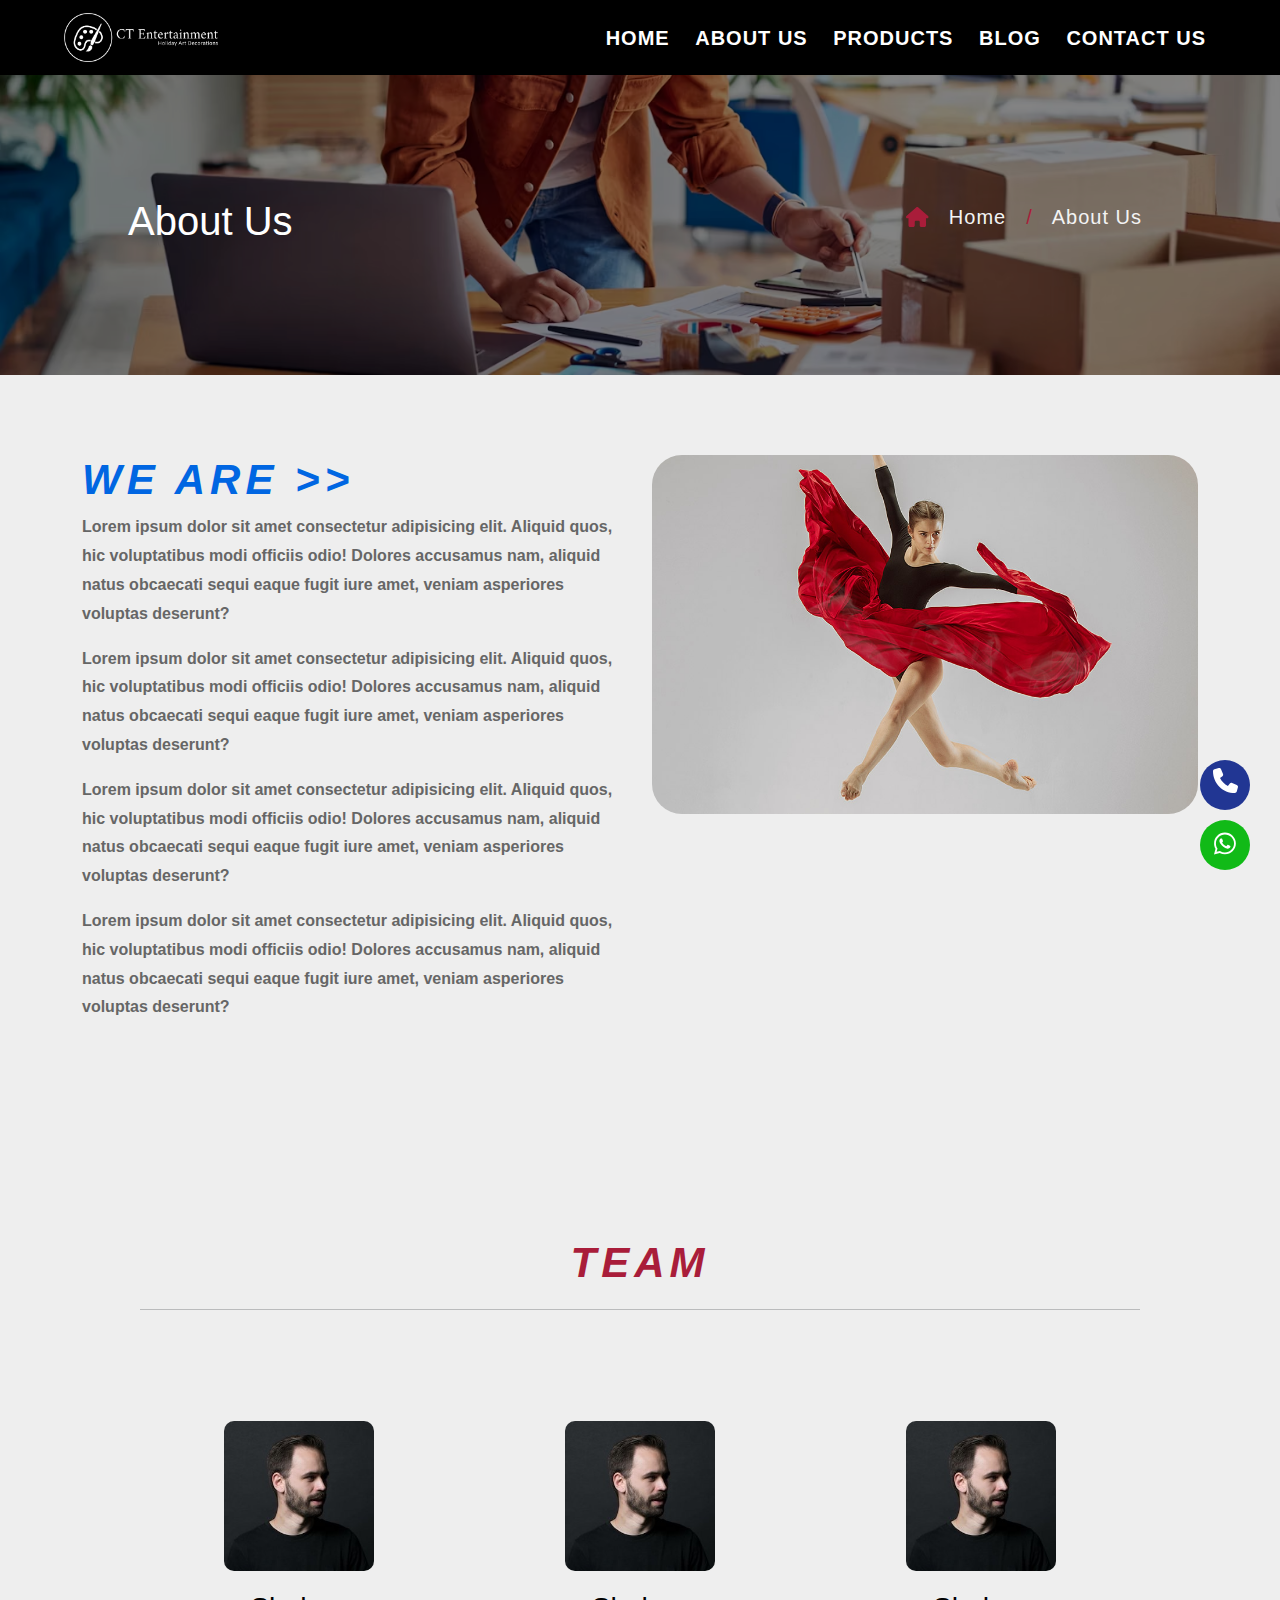
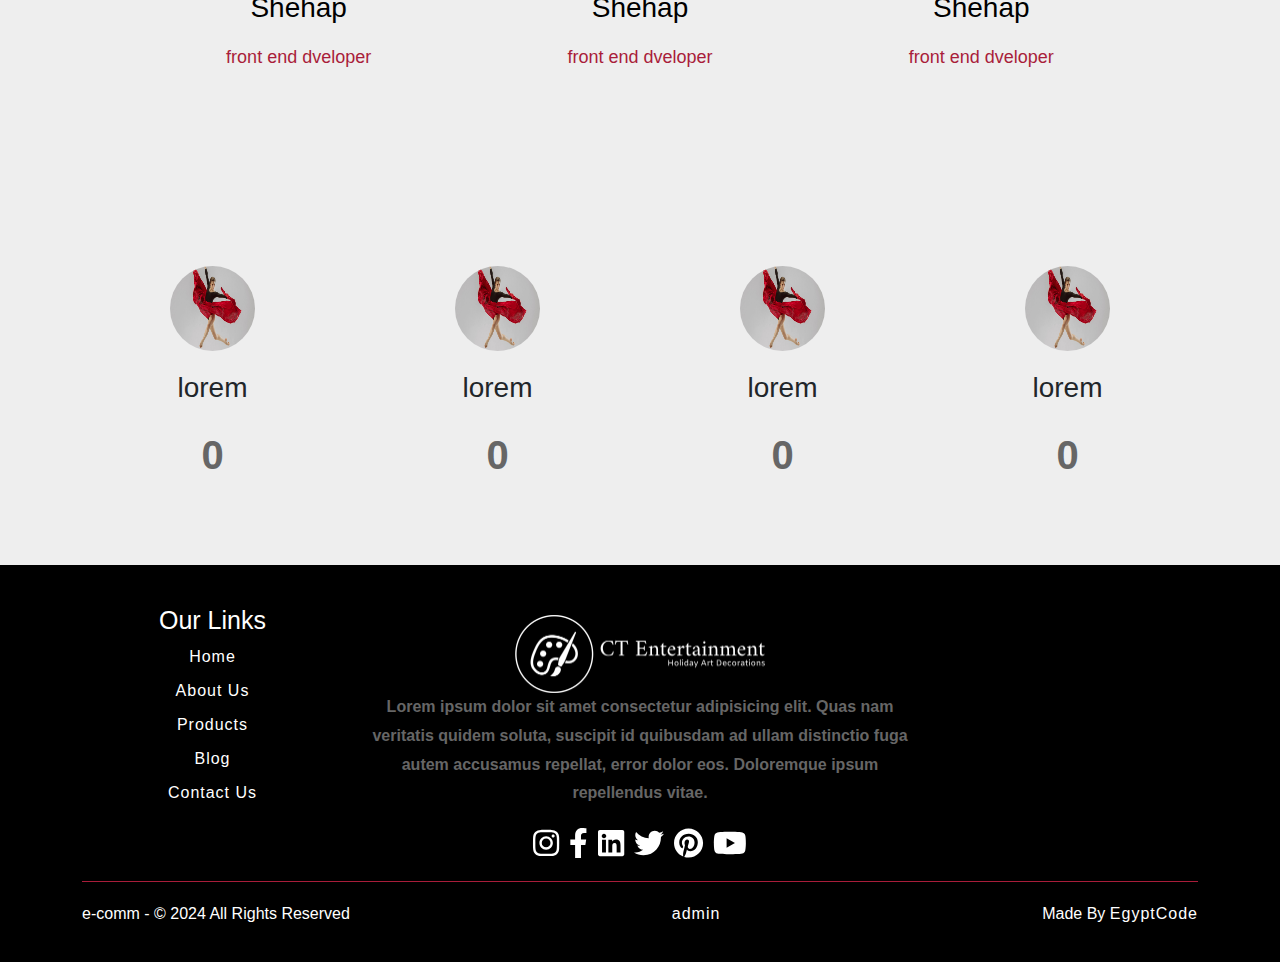
==== about_us.html @ 9259fcb8 "Add files via upload" ====
<!DOCTYPE html>
<html lang="ar" >
<head>
    <meta charset="UTF-8">
    <meta name="viewport" content="width=device-width, initial-scale=1.0">
    <title>About Us</title>
    <link rel="icon" href="./img/fox-group-favicon-white.png">
    <link rel="stylesheet" href="./css/main.css">
</head>
<body>
<!-- navbar -->
<div class="navbar">
    <input type="checkbox" id="nav-check">
    <div class="nav-header">
        <div class="nav-logo">
            <a class="nav_trans_logo" href="./index.html"><img src="./img/logo.png" alt=""></a>
        </div>
    </div>
    <div class="nav-btn">
        <label for="nav-check">
            <span class="span_1"></span>
            <span class="span_2"></span>
            <span class="span_3"></span>
        </label>
    </div>

    <div class="nav-links">
        <a href="./index.html">Home</a>
        <a href="./about_us.html">About Us</a>
        <a href="./products.html">Products</a>
        <a href="./blog.html">Blog</a>
        <a href="./contact_us.html">Contact Us</a>

    </div>
</div>


<!-- Section 1 -->
<section class="intro_sections">
    <h1> About Us </h1>
    <ul>
        <li><i class="fa-solid fa-house"></i></li>
        <li> <a href="./index.html">Home</a> </li>
        <li>/</li>
        <li> <a href="./Gallery.html">About Us</a> </li>
    </ul>
</section>

<!-- About Us -->
 
<section class="S1_about"> 
<div class="container">



<div class="row">

<div class="col-lg-6 box">
    <h3> We are >> </h3>
<p>
    Lorem ipsum dolor sit amet consectetur adipisicing elit. Aliquid quos, hic voluptatibus modi officiis odio! Dolores accusamus nam, aliquid natus obcaecati sequi eaque fugit iure amet, veniam asperiores voluptas deserunt?
</p>

<p>
    Lorem ipsum dolor sit amet consectetur adipisicing elit. Aliquid quos, hic voluptatibus modi officiis odio! Dolores accusamus nam, aliquid natus obcaecati sequi eaque fugit iure amet, veniam asperiores voluptas deserunt?
</p>

<p>
    Lorem ipsum dolor sit amet consectetur adipisicing elit. Aliquid quos, hic voluptatibus modi officiis odio! Dolores accusamus nam, aliquid natus obcaecati sequi eaque fugit iure amet, veniam asperiores voluptas deserunt?
</p>

<p>
    Lorem ipsum dolor sit amet consectetur adipisicing elit. Aliquid quos, hic voluptatibus modi officiis odio! Dolores accusamus nam, aliquid natus obcaecati sequi eaque fugit iure amet, veniam asperiores voluptas deserunt?
</p>


</div>


<div class="col-lg-6 box">
    <img src="./img/bgleft.jpg" alt="">
</div>




</div>
</div>
</section>


<!-- team -->
<section class="team">
<div class="container">
    <div class="intro">
        <h3>Team</h3>
        <p></p>
        <hr>
    </div>
<div class="row">

    <div class="col-lg-4 box">
        <img src="./img/user.jpeg" alt="">
        <h3> Shehap </h3>
        <span> front end dveloper </span>
    </div>

    <div class="col-lg-4 box">
        <img src="./img/user.jpeg" alt="">
        <h3> Shehap </h3>
        <span> front end dveloper </span>
    </div>

    <div class="col-lg-4 box">
        <img src="./img/user.jpeg" alt="">
        <h3> Shehap </h3>
        <span> front end dveloper </span>
    </div>    

</div>    
</div>    
</section>





<!-- counter -->
<section class="S4_home">
    <div class="container">
            <div id="counter">
                <div class="row">
            
    <div class="col-lg-3 box wow bounceInDown">
        <img src="./img/bgleft.jpg" alt="">
        <h3> lorem  </h3>
        <div class="counter-value" data-count="20">0</div>
    
    </div>
    
    <div class="col-lg-3 box wow bounceInUp">
        <img src="./img/bgleft.jpg" alt="">
        <h3>lorem</h3>
        <div class="counter-value" data-count="35">0</div>
    
    </div>
    
    <div class="col-lg-3 box wow bounceInDown">
        <img src="./img/bgleft.jpg" alt="">
        <h3>lorem</h3>
        <div class="counter-value" data-count="3200">0</div>
    
    </div>
    
    <div class="col-lg-3 box wow bounceInUp">
        <img src="./img/bgleft.jpg" alt="">
        <h3> lorem
                </h3>
        <div class="counter-value" data-count="100">0</div>
    
    </div>
            
            
                </div>
            </div>
    
    </div>
    </section>
    
    
<!-- footer -->
<footer class="footer">
    <div class="container">

<div class="top_foot">
    <div class="row">






<div class="col-lg-3">
    <ul class="links">
        <h3>Our Links</h3>
        <li class="wow bounceInUp"> <a href="./index.html">Home</a> </li>
        <li class="wow bounceInDown"> <a href="./about_us.html">About Us</a> </li>
        <li class="wow bounceInUp"> <a href="./our_services.html">Products</a> </li>
        <li class="wow bounceInUp"> <a href="./blog.html">Blog</a> </li>
        <li class="wow bounceInDown"> <a href="./contact_us.html">Contact Us</a> </li>
    </ul>
</div>

<div class="col-lg-6">
    <img src="./img/logo.png" alt="">
    <p class="wow slideInRight">
        Lorem ipsum dolor sit amet consectetur adipisicing elit. Quas nam veritatis quidem soluta, suscipit id quibusdam
        ad ullam distinctio fuga autem accusamus repellat, error dolor eos. Doloremque ipsum repellendus vitae.
    </p>
    <ul class="sochial">
        <li class="wow bounceInDown"> <a href="./index.html"><i class="fa-brands fa-instagram"></i></a> </li>
        <li class="wow bounceInUp"> <a href="./index.html"><i class="fa-brands fa-facebook-f"></i></a> </li>
        <li class="wow bounceInDown"> <a href="./index.html"><i class="fa-brands fa-linkedin"></i></a> </li>
        <li class="wow bounceInUp"> <a href="./index.html"><i class="fa-brands fa-twitter"></i></a> </li>
        <li class="wow bounceInDown"> <a href="./index.html"><i class="fa-brands fa-pinterest"></i></a> </li>
        <li class="wow bounceInUp"> <a href="./index.html"><i class="fa-brands fa-youtube"></i></a> </li>

    </ul>
</div>



            </div>
        </div>


        <div class="last_foot">
            <ul >
                <li> e-comm - © 2024 All Rights Reserved</li>
                <li>  <a href=".#"> admin </a> </li>
                <li> Made By <a href="./index.html">EgyptCode</a> </li>
            </ul>
        </div>

    </div>
</footer>



<!-- scroll up -->
<span class="scroll_up"><i class="fa-solid fa-arrow-up"></i></span>
<div class="WahtsApp phone">



    <h3><a href="tel:01002704948"><i class="fa-solid fa-phone"></i></a></ا>

</div>

<div class="WahtsApp ">
    <a href="
     https://api.whatsapp.com/send?phone=+201111446189&text=%D9%85%D9%85%D9%83%D9%86_%D8%A7%D8%B3%D8%AA%D9%81%D8%B3%D8%A7%D8%B1               
"><i class="fa-brands fa-whatsapp"></i></a>
</div>



<script src="js/jquery-3.5.1.min.js"></script>
<script src="./js/owl.carousel.min.js"></script>
<script src="./js/all.min.js"></script>
<script src="./js/bootstrap.bundle.min.js"></script>
<script src="./js/main.js"></script>
</body>
</html>
---- css/main.css ----
@import url(./bootstrap.min.css);
@import url(./bootstrap.min.css.map);
@import url(./all.min.css);
@import url(./owl.carousel.min.css);
@import url(./animate.css);
@import url('https://fonts.googleapis.com/css2?family=Poppins:ital,wght@0,100;0,200;0,300;0,400;0,500;0,600;0,700;0,800;0,900;1,100;1,200;1,300;1,400;1,500;1,600;1,700;1,800;1,900&display=swap');


:root {
  --main_bgColor: #F4EAE0;
  --btnColor: #A91D3A;
  --textColor: #fff;
  --Secondary-color: #000;  
  --bgColor: #F3F3F3;
  --pragrafColor: #666;
  --body_bgColor: #fff;
  --main_borderColor: 1px solid #A91D3A;
}

::selection {
  color: rgb(48, 44, 255);
  background: rgb(58, 58, 58);
  border-radius: 5px !important;
}
::-webkit-scrollbar {
  width: 10px;

}

::-webkit-scrollbar-track {
  background-color: transparent;
  box-shadow: 0 20px 40px rgb(0 0 0 / 25%);
}

::-webkit-scrollbar-thumb {
  background-color: #C683D7;
  border-radius: 5px;
  transition: all ease-in-out .3s;
}

::-webkit-scrollbar-thumb:hover {
  background-color: var(--Secondary-color);
}
body{
  background-color: #000 !important;
}
.link_button ,.add-to-cart{
  padding: 10px 30px;
  background-color: var(--btnColor);
  color: var(--body_bgColor);
  border-radius: 5px;
  transition: all ease-in .3s;
  display: block;
  text-align: center;
  width: 200px;
  margin: auto;
  margin-top: 30px  ;
  border: var(--main_borderColor);
}
.link_button:hover ,.add-to-cart:hover{
  background: transparent;
  color: var(--textColor);
  border: 1px solid var(--btnColor);
  color: var(--btnColor);
  border: var(--main_borderColor);
  font-family: "Poppins", sans-serif;
}
* {
    padding: 0;
    margin: 0;
    box-sizing: border-box;
    font-family: 'Oswald', sans-serif;
}
a{
    text-decoration: none;
    letter-spacing: 1px;
}
li{
    list-style: none;
}
ul{
    padding: 0;
}
img ,video{
    width: 100%;
}
body{
  background-color: #EEEEEE !important;
}
p{
  line-height: 1.8;
  color: var(--pragrafColor);
    font-family: 'Oswald', sans-serif;
    font-weight: 600;
    font-size: 16px;
}
.box{
  margin: 10px 0;
}
/* navbar */
.navbar {
  height: 75px;
  width: 100%;
  background-color: transparent;
  padding: 0 5%;  
  display: flex;
  align-items: center;
  background-color: var(--Secondary-color);
  z-index: 92212554454554541212;
}

.navbar  .nav-header {
  width: 20%;

}

.navbar  .nav-header  .nav-logo {
  display: inline-block;
  font-size: 22px;
  color: #fff;
}

.navbar .nav-logo img {
  width: 154px  !important;
}

.navbar .nav-btn {
  display: none;
}
.navbar .nav-btn span{
  width: 50%;
}
.navbar  .nav-links {
  margin-left: auto;
  font-size: 20px;

}

.navbar  .nav-links  a , .navbar .nav-links li{
  display: inline-block;
  padding: 13px 10px 13px 10px;
  text-decoration: none;
  color: var(--textColor);
  transition: all ease-in .3s;
  cursor: pointer;
  text-transform: uppercase;
  font-weight: 800;
}

.navbar  .nav-links  a:hover ,
.navbar .nav-links li:hover{
    color: var(--btnColor);
}
.fix .nav-links a:hover,
.fix .nav-links li:hover {
  color: var(--textColor);
}


.navbar  #nav-check {
  display: none;
}


.services_menu {
  position: absolute;
  opacity: 0;
  visibility: hidden;
  transition: all ease-in-out .3s !important;
  display: flex;
  flex-direction: column;
  left: 20px;
  width: 300px !important;
}

.services_nav_tranz .services_menu {
  opacity: 1;
  visibility: visible;
  animation-name: tranz;
  animation-duration: .5s;
  animation-iteration-count: 1;
  animation-timing-function: linear;
  animation-fill-mode: forwards;
}

.services_nav_tranz svg {
  transform: rotate(90deg);
  margin-right: 10px;
}

.services_menu li {
  background-color: var(--bgColor);
  box-shadow: 0 20px 40px rgb(0 0 0 / 25%);

  padding: 0 20px;
  width: 100%;
}

.services_menu li a {
  color: #000 !important;
}

.services_menu li a:hover {
  color: var(--btnColor) !important;
}

.fix {
  background-color: var(--Secondary-color);
  position: fixed !important;
  top: 0;
  right: 0;
  z-index: 9561111111665;
  left: 0;
  height: 70px !important;
  transition: all .5s linear;
  animation-name: tranz;
  animation-duration: .5s;
  animation-iteration-count: 1;
  animation-timing-function: linear;
  animation-fill-mode: forwards;
  padding: 0 5%;

}
.fix a{
  color: var(--textColor) !important;
}
@keyframes tranz {
  0% {
    transform: translateY(-100px);
  }

  100% {
    transform: translateY(0px);
  }
}


@media (max-width:600px) {
  .navbar > .nav-btn {
    display: inline-block;
    position: absolute;
    right: 10px;
    top: calc(50% - 25px);
  }
  .navbar>.nav-header>.nav-title{
    margin-right: auto;
  }
  .navbar > .nav-btn > label {
    display: inline-block;
    width: 50px;
    height: 50px;
    padding: 13px;
  }
  .navbar > .nav-btn > label:hover,.navbar  #nav-check:checked ~ .nav-btn > label {
    background-color: rgba(0, 0, 0, 0.3);
  }
  .navbar > .nav-btn > label > span {
    display: block;
    width: 25px;
    height: 10px;
    border-top: 2px solid #eee;
    transition: all ease-in .3s;
  }
  .navbar>.nav-btn>label>.span_2{
    width: 20px;
  }
  .navbar>.nav-btn>label>.span_3 {
    width: 15px;
  }
  .navbar > .nav-links {
    position: absolute;
    display: block;
    width: 100%;
    background-color: #333;
    height: 0px;
    transition: all 0.3s ease-in;
    overflow-y: hidden;
    top: 65px;
    left: 0px;
  }
  .fix>.nav-links{
    border: 7px solid var(--Secondary-color);
    border-radius: 5px;
    border-top: none;
  }
  .navbar > .nav-links > a {
    display: block;
    width: 100%;
  }
  .navbar > #nav-check:not(:checked) ~ .nav-links {
    height: 0;
    width: 100% !important;
  }
  .navbar > #nav-check:checked ~ .nav-links {
    height: 80vh !important;
  }
  .navbar>#nav-check:checked~.nav-btn .span_1{
  transform: rotateY(0deg) rotate(45deg);
  position: absolute;
  top: 21px;
  left: 16px;
  width: 15px !important;
  border-top: 3px solid #eee;
}
.navbar>#nav-check:checked~.nav-btn .span_2 {
  transform: rotateY(0deg) rotate(-45deg);
  position: absolute;
  top: 21px;
  left: 22px;
  width: 15px !important;
  border-top: 3px solid #eee;
}
  .navbar>#nav-check:checked~.nav-btn .span_3 {
  display: none;
  }

}

/* S1 home */
.S1_home{
  width: 100%;
  height: 100vh;
  background-image: url(../img/bgleft.jpg);
  background-position: bottom;
  background-size: cover;
  display: flex;
  flex-direction: column;
  padding-top: 250px !important;
  color: var(--body_bgColor);
  position: relative;
  z-index: 1;
  padding: 0 5%;
  padding-top: 100px;
  text-align: center;
}
.S1_home_2{
  background-image: url(../img/bgleft.jpg);
}
.S1_home_3 {
  background-image: url(../img/bgleft.jpg);
}
.S1_home::after{
  content: '';
  position: absolute;
  top: 0;
  left: 0;
  width: 100%;
  height: 100%;
  background: linear-gradient(to right, rgb(0, 0, 0) 0%, rgb(87, 29, 50) 100%, rgba(41, 137, 216, 1) 100%, rgba(179, 48, 97, 1) 100%);
  opacity: .3;
  z-index: -1;
}
.S1_home h1{
  font-size: 70px;
  font-weight: 600;
  margin-bottom: 50px;
  text-align: center;

}
.S1_home p{
  text-align: left;
  color: var(--bgColor);
  text-align: center;

}
.S1_home ul{
  display: flex;
  justify-content: center;
  align-items: center;
  border-radius: 5px;
  margin-top: 170px;
  padding: 35px ;
  width: 50%;
}
.S1_home ul li{
  font-size: 24px;
  font-style: italic;
  font-weight: 800;
}
.S1_home ul a{
  padding: 10px 30px;
  margin: 0 10px ;
  background-color: var(--btnColor);
  color: var(--body_bgColor);
  border-radius: 5px;
}
.sss  .owl-nav.disabled{
  display: block !important;
  z-index: 111;
}
.sss .owl-nav .owl-prev{
  right: 1% !important;
  border-radius: 0% !important;
  padding: 20px 15px !important;
}
.sss .owl-nav .owl-next {
  left: 1% !important;
  border-radius: 0% !important;
  padding: 20px 15px !important;
}
.owl-carousel .owl-nav .owl-next,
.owl-carousel .owl-nav .owl-prev {
  padding: 10px;
  background-color: var(--btnColor);
  color: var(--bgColor);
  border-radius: 50%;
}

.owl-carousel .owl-nav .owl-next {
  position: absolute;
  top: 48%;
  left: 0;
}

.owl-carousel .owl-nav .owl-prev {
  position: absolute;
  top: 48%;
  right: 0;
}
.sss{
  position: relative;
}

/*  */
/* أسلوب التنسيق للقسم الكبير */
.S2_home{
  padding: 70px 10%;
}

.S2_home .box h4{
  font-weight: 600;
  color: #0a1134 ;
}
.S2_home .box a{
  color: #213693 ;
  font-size: 18px;
}
.S2_home .box p{
  color: var(--Secondary-color) !important;
}
.S2_home .boxa{
  padding: 25px;
}
.S2_home .boxa h3 {
  color: #0a1134;
  margin-bottom: 20px;
}
.S2_home .boxa p{
  color: #000;
}
.S2_home .aaa{
  transition: all ease-in .3s;
  padding: 25px;
}
.S2_home .aaa p{
  color: #ccc;
}
.S2_home .owl-carousel .owl-nav .owl-prev{
  right: -10% !important;
}
.S2_home .owl-carousel .owl-nav .owl-next{
  left: -10% !important;
}
/* S3_home */

.Products{
  padding: 70px 0;
}
.Products .box{
  padding: 20px ;
  text-align: center;
}
.Products .box img{
  margin: 20px 0;
  border-radius: 5px;
}
.Products .box h4 a{
  color: var(--Secondary-color) ;
  transition: all ease-in .3s;
  font-size: 20px;
}
.Products .box span{
  color: var(--btnColor);
  font-size: 20px;
}
.Products .box h4 a:hover{
  color: var(--btnColor);
  margin: 20px 0;
}


.S3_home {
  padding: 70px 0;
  padding-right: 20px;
  background: linear-gradient(to right, rgb(8, 8, 8) 0%, rgba(179, 48, 97, 1) 100%, rgba(41, 137, 216, 1) 100%, rgba(179, 48, 97, 1) 100%);
  width: 100%;
  height: 100%;
  position: relative;
  background-attachment: fixed;
  z-index: 1;
  overflow: hidden;
}

.S3_home::after {
  position: absolute;
  top: 0;
  left: 0;
  width: 100%;
  height: 100%;
  background-color: #00000000;
  content: '';
  z-index: -1;
}
.S3_home img {
  height: 400px !important;
  border-radius: 5px;
}
.S3_home video{
  border-radius: 5px;
  height: 200px !important;
  width: 100% !important;
}
.S3_home h3 {
  color: var(--body_bgColor);
  margin: 30px 0;
  font-size: 24px;

}

.S3_home ul li {
  margin: 10px 0;
  color: var(--btnColor);
  font-size: 20px;
  list-style:disc;
}
/* S4_home */
.S4_home{
  padding: 70px 0;
  text-align: center;
}
.S4_home img{
  width: 85px;
  height: 85px;
  color: var(--btnColor);
  border-radius: 50%;
}
.S4_home h3{
  margin: 20px 0;
}
.S4_home .counter-value{
  font-size: 40px;
  color: var(--pragrafColor);
  font-weight: 600;
}
.S5_home{
  padding: 70px 0;
  text-align: center;
  position: relative;
}
.S5_home img{
  padding: 30px;
  height: 200px !important;
}
.S5_home .owl-nav .owl-next{
  left: -50px !important;
  top: 0 !important; 
  border-radius: 5px !important;
    padding: 10px !important;
}
.S5_home .owl-nav .owl-prev {
  right: -50px !important;
  top: 0 !important;
  border-radius: 5px !important;
  padding: 10px !important;
}
/* خدمشات */
.Serv{
  padding: 70px 10%;
  text-align: center;
}
.Serv .serv_nav{
  display: flex;
  align-items: center;
  justify-content: center;
  text-align: center;
}
.Serv .serv_nav a{
  padding: 10px 30px;
  margin: 0 10px;
  background-color: var(--btnColor);
  border-radius: 5px;
  color: var(--body_bgColor);
  border: var(--main_borderColor);
  transition: all ease-in .3s;
}
.Serv .serv_nav a:hover{
  background-color: transparent;
  color: var(--Secondary-color);
}
.Serv img{
  width: 300px;
  height: 350px;
  border-radius: 5px;
}
.Serv_1{
  padding-top: 50px;
}

/* contact_us */
.contact_us{
  padding: 70px 0;
}
.form{
  padding: 70px 0;
}
.form input{
    height: 40px;
    border-radius: 5px;
    margin: 10px 0;
}
.form input textarea{
  margin: 10px 0;
  border-radius: 5px;
}
.form button{
  padding: 10px 30px;
  background-color: var(--btnColor);
  border-radius: 5px;
  color: var(--body_bgColor);
  border: var(--main_borderColor);
  transition: all ease-in .3s;
  display: block;
  margin-top: 30px;
}
.form select{
  margin: 10px 0;
  padding: 10px;
}
.form-floating>.form-select~label{
      transform: scale(.85) translateY(-.1rem) translateX(1rem);
}
.form button:hover{
  background-color: transparent;
  color: var(--btnColor);
}
.form .all_right {
  display: flex;
  align-items: center;
}
.form .all_right svg{
  color: var(--btnColor);
  font-size: 30px;
  margin-left: 20px;
}
.form .all_right h3{
  font-size: 18px;
  margin: 20px 0;
}
.form .sochial{
  display: flex;
}
.form .zzz p{
  margin: 20px 0;
}
.form .sochial a{
  color: var(--btnColor);
  font-size: 18px;
  margin: 5px;
}


.fake-div {
  width: 100%;
  height: 1280px;
  position: relative;
}



input[type=range] {
  margin: 20px 0;
  width: 100%;
}

input[type=range]:focus {
  outline: none;
}

input[type=range]::-webkit-slider-runnable-track {
  width: 100%;
  height: 4px;
  cursor: pointer;
  animate: 0.2s;
  background: #03a9f4;
  border-radius: 25px;
}

input[type=range]::-webkit-slider-thumb {
  height: 20px;
  width: 20px;
  border-radius: 50%;
  background: #fff;
  box-shadow: 0 0 4px 0 rgba(0, 0, 0, 1);
  cursor: pointer;
  -webkit-appearance: none;
  margin-top: -8px;
}

input[type=range]:focus::-webkit-slider-runnable-track {
  background: #03a9f4;
}

.range-wrap {
  width: 100%;
  position: relative;
}

.range-value {
  position: absolute;
  top: -50%;
}

.range-value span {
  width: 30px;
  height: 24px;
  line-height: 24px;
  text-align: center;
  background: #03a9f4;
  color: #fff;
  font-size: 12px;
  display: block;
  position: absolute;
  left: 50%;
  transform: translate(-50%, 10px);
  border-radius: 6px;
}

.range-value span:before {
  content: "";
  position: absolute;
  width: 0;
  height: 0;
  border-top: 10px solid #03a9f4;
  border-left: 5px solid transparent;
  border-right: 5px solid transparent;
  top: 100%;
  left: 50%;
  margin-left: -5px;
  margin-top: -1px;
}




















.intro{
  text-align: center;
  padding: 50px 0;
}
.intro h3 , .intro h2 ,.Services .box h3{
  color: var(--btnColor) !important;
  letter-spacing: 5px;
  text-transform: uppercase;
  font-weight: 800;
  font-style: italic;
  letter-spacing: 5px !important;
  font-size: 42px !important;
}
.intro p{
  margin: 20px 0;
}
/* intro_sections */
.intro_sections{
  display: flex;
  align-items: center;
  justify-content: space-between;
  text-align: center;
  height: 300px;
  padding: 70px 10%;
  background-color: #DCFFB7;
  background-image: url(../img/GettyImages-1313131428.png);
  background-size: cover;
  background-position: bottom;
  z-index: 1;
  position: relative;
}
.intro_sections::after{
  content: '';
  position: absolute;
  top: 0;
  left: 0;
  width: 100%;
  height: 100%;
  background-color: #0000007c;
  z-index: -1 ;
}
.intro_sections h1{
  color: var(--body_bgColor);
}
.intro_sections ul {
  display: flex;
}
.intro_sections ul li{
  color: var(--btnColor);
  margin: 10px  ;
  font-size: 20px;
}
.intro_sections ul a{
  color: var(--bgColor);
}
/* footer */
.footer{
  padding: 20px 0;
  text-align: center;
  background-color: var(--Secondary-color );
}
.top_foot img{
  width: 250px;
  margin-top: 30px;
}
.top_foot h3{
  color: var(--textColor);
  font-size: 25px;
}
.top_foot h4{
  margin-top: 30px;
  font-size: 30px;
  color: var(--textColor);

}
.top_foot p{
  color: var(--pragrafColor);
}
.top_foot ul{
  margin: 20px 0;
  text-align: center;

}
.top_foot ul li{
  margin: 10px 0;
}
.top_foot ul li svg{
  color: var(--textColor);
  font-size: 30px;
}
.top_foot ul li a{
  color: var(--textColor);
  font-size: 16px;
  transition: all ease-in .2s;
}
.top_foot .links  a:hover{
  margin-right: 15px;
}
.top_foot .sochial{
  display: flex;
  align-items: flex-start;
  justify-content: center;
}
.top_foot .sochial li{
  margin: 0 5px ;
}
.last_foot {
  border-top: var(--main_borderColor);
  padding-top: 20px;
}
.last_foot ul{
  justify-content: space-between;
  display: flex;
}
.last_foot li{
  color: var(--textColor);
}
.last_foot a{
  color: var(--textColor);
}

/* PROJICTS SECTION  */
.My-PORTFOLIO {
  padding: 70px 8%;
  background-color: var(--bgColor  );
  overflow: hidden !important;
  transition: all linear .3s;
  text-align: center;
}

.My-PORTFOLIO img , .My-PORTFOLIO video{
height: 400px !important ;
border-radius: 5px;
background-color: #000 !important;
}

/* ---- button ---- */
.filter-button-group .button {
  padding: 0.5em 1.0em;
  margin-bottom: 10px;
  border: none;
  border-radius: 7px;
  background-color: transparent;
  color: #000;
  font-size: 16px;
  border: var(--main_borderColor);
  text-shadow: 0 1px white;
  cursor: pointer;
  transition: all ease-in .2s;
}

.filter-button-group .button:hover {
  background-color: var(--btnColor);
  text-shadow: 0 1px hsla(0, 0%, 100%, 0.5);
  color: #fff;
}

.filter-button-group .button:active,
.filter-button-group .button.is-checked {
  background-color: var(--btnColor);
}

.filter-button-group .button.is-checked {
  color: white;
}

.filter-button-group .button:active {
  box-shadow: inset 0 1px 10px hsla(0, 0%, 0%, 0.8);
}

/* ---- button-group ---- */

 .button-group .button {
  margin: 0 5px;
}

 .button-group {
  display: flex;
  justify-content: center;
  margin-top: 30px;
  margin-bottom: 30px;
}


.element-item {
  border-radius: 5px;
  padding: 10px ;
}
.element-item img , .element-item video{
  border-radius: 10px;
  width: 100%;
  height: 100%;

}
.cardd {
  padding: 30px;
  border-radius: 5px;
  background-color: var(--second-bg);
  height: 400px;
}

.cardd img {
  border-radius: 10px;
}

.cardd .card_body a {
  color: #fff;
  transition: all ease-in .3s;
  font-size: 18px;
}

.cardd .card_body a:hover {
  color: #eaa451;
}

.cardd .card_body p {
  color: #666;
  padding-top: 10px;
}

.element-item img {
  height: 220px;
}

.element-item #sliderProj svg {
  position: absolute;
  top: 50%;
  display: inline-block;
  padding: 13px 10px;
  border-radius: 10%;
  background-color: #eaa451;
  color: #ffff;
}
/* ///////////////   about     ///////////////// */
.S1_about{
  padding: 70px 0;
}
.S1_about h3{
  color: #0066e2 !important;
  letter-spacing: 5px;
  text-transform: uppercase;
  font-weight: 800;
  font-style: italic;
  letter-spacing: 5px !important;
  font-size: 42px !important;
}
.S1_about h4{
  letter-spacing: 0px !important;
  text-transform: uppercase;
  font-weight: 800;
  font-style: italic;
  letter-spacing: 5px !important;
  font-size: 24px !important;
}
.S1_about span{
  color: var(--btnColor);
  display: block;
  margin: 30px 0;
  letter-spacing: 5px;
  font-weight: 700;
  font-size: 20px;
}
.S1_about ul{
  margin: 10px;
  padding-left: 20px;
}
.S1_about ul li{
  list-style:decimal;
}
.S1_about h4{
  color: var(--btnColor);
}
.S1_about img{
  border-radius: 30px;
}





.scroll_up {
  position: fixed;
  bottom: 50px;
  left: 50px;
  background-color: var(--btnColor);
  padding: 10px 14px;
  border-radius: 5px;
  color: #fff;
  display: none;
  z-index: 46555656;
  cursor: pointer;
  transition: all .5s ease-in-out;
}

.scroll_transition {
  transform: translateY(100px);
  display: block;

}

.show_scroll {
  transition: all .5s ease-in-out;
  transform: translateY(0);

}

.S3 img {
  height: 200px !important;
}
.Services{
  padding: 70px 0;

}
.Services .box{
  padding: 25px;
}
.Services .box h3{
  letter-spacing: 5px;
  text-transform: uppercase;
  font-weight: 800;
  font-style: italic;
  letter-spacing: 5px !important;
  font-size: 42px !important;

}
.Services .box img{
  border-radius: 10px;
  width: 100%;
  height: 405px;
}


.WahtsApp {
  position: fixed;
  right: 30px;
  bottom: 30px;
  width: 50px;
  height: 50px;
  border-radius: 50%;
  background-color: #11BA17;
  display: flex;
  align-items: center;
  z-index: 222;
  justify-content: center;
}

.phone {
  bottom: 90px;
  background-color: #213693;
}

.WahtsApp a svg {
  color: #fff;
  font-size: 25px;
}
.caa{
  margin-top: 10px;
  
}

/* blog */
.blog {
  padding: 70px 0;
}

.blog .box {
  padding: 30px;
  border-radius: 5px;
}

.blog .box .images img {
  margin-bottom: 20px;
  border-radius: 30px !important;
}

.blog .box span img {
  width: 20px;
  height: 20px;
  border-radius: 50%;
  margin-left: 10px;
}

.blog .box span svg {
  margin-left: 10px;
  color: var(--btnColor);

}

.blog .box span:not(:last-child) {
  padding: 0 20px;
}

.blog .box span {
  padding: 0 20px;
}

.blog .box h3 {
  margin: 20px 0;

}

.blog .box p {
  margin-bottom: 30px;
}

.blog .box .more {
  padding: 10px 30px;
  background-color: var(--btnColor);
  border-radius: 5px;
  color: var(--textColor);
  transition: all ease-in .2s;
}

.blog .box a:hover {
  background-color: transparent;
  color: var(--Secondary-color);
  border: var(--main_borderColor);
}

.blog ul {
  display: flex;
  justify-content: space-between;
  margin: 20px 0;
}

.blog .catt ul {
  flex-direction: column;

}

.more_blog ul {
  align-items: center;
}

.blog .catt ul li a {
  background-color: transparent;
  width: 100%;
  border: 1px solid var(--btnColor);
  border-radius: 5px;
  margin: 10px 0;
  color: var(--Secondary-color);
  display: block;
  padding: 10px 0;
  text-align: center;
  transition: all ease-in .3s;
}

.blog .catt ul li a:hover {
  background-color: var(--btnColor);
  color: var(--textColor);
}

.blog li img {
  width: 100px;
  height: 100px;
  border-radius: 5px;
}

.blog .more_blog a {
  display: block;
  margin-bottom: 20px;
}

.blog .more_blog a {
  color: var(--Secondary-color);
}
.blog .more_blog a:hover{
  color: var(--btnColor);
  border: none;
}
.blog .more_blog span {
  padding: 0 !important;
  border: none !important;
}

.blog h4 {
  color: var(--btnColor);
  margin-bottom: 20px;
}

/* .asasassasa{
  background-image: url(../img/2825704.gif);
  background-attachment: fixed;
  background-color: #000 !important;
  background-repeat: no-repeat;
  background-size: cover;
} */

/* team */
.team{
  padding: 70px 10%;
}
.team h3{
    color: #0a1134;
}
.team .box{
  padding: 25px 50px;
  margin: 20px 0;
  text-align: center;
}
.team .box img{
  border-radius: 10px;
  transition: ease-in .3s;
  width: 150px;
  height: 150px;
}

.team .box h3{
  margin: 20px 0;
  color: var(--Secondary-color);
}
.team .box span{
  color: var(--btnColor) ;
  font-size: 18px;
}
.MANAGEMENT img{
  width: 200px;
  height: 200px;
  border-radius: 50% ;
  margin-bottom: 20px;
}
.addd{
  text-align: center;
}
.MANAGEMENT .col-lg-3{
  margin: 20px 0;
}
/* home_sichw */
.home_sichw{
  width: 100%;
  height: 450px;
  background-attachment: fixed;
  background-image: url(../img/bgleft.jpg);
  background-position: center;
  background-size: cover;
  background-repeat: no-repeat;
  display: flex;
  align-items: center;
  justify-content: center;
  flex-direction: column;
  text-align: center;
  padding: 70px 0;
  padding-top: 100px;
  position: relative;
  z-index: 1;
}
.home_sichw h3{
  color: #ccc !important;
  letter-spacing: 5px;
  text-transform: uppercase;
  font-style: italic;
  line-height: 2;
  letter-spacing: 5px !important;
  font-size: 18px !important;
}
.home_sichw::after{
  content: '';
  position: absolute;
  top: 0;
  left: 0;
  width: 100%;
  height: 100%;
  background-color: #0000007d;
  z-index: -1;
}
.home_sichw a{
  background-color: var(--body_bgColor);
  color: var(--Secondary-color);
  border-color: transparent;
}

/* filters */
.S1_products .filters {
  padding: 25px 0;
  text-align: right;
}

.filters h4 {
  font-size: 24px;
  color: #000;
  padding: 20px 0;
}

.filters label {
  color: #000;
}

.filters .filter_dy_catt
 {
  padding: 20px;
  border: solid 1px #000;
  border-radius: 5px;
  margin: 20px 0;
}
.filters .sorting{
  margin-top: 30px;
}
.filters input {
  background-color: #fff !important;
  margin: 10px 0;
  margin-right: 20px;
  margin-bottom: 10px;
  width: 100%;
  height: 40px;
  border-radius: 5px;
}

.filters input[type='radio']:after {
  width: 15px;
  height: 15px;
  border-radius: 15px;
  top: -2px;
  right: -1px;
  position: relative;
  background-color: #d1d3d1;
  content: '';
  display: inline-block;
  visibility: visible;
  transition: all ease-in-out .3s;
  border: 2px solid white;
}

.filters input[type='radio']:checked:after {
  width: 20px;
  height: 20px;
  border-radius: 15px;
  top: 0px;
  right: 1px;
  position: relative;
  background-color: #ffa500;
  content: '';
  display: inline-block;
  visibility: visible;
  border: 2px solid white;
}
.S_product{
  padding: 70px 0;
}
.S_product .box .S_P_img_1 button{
   height: 100%;
   border: none;
}
.S_product .box  button{
   border: none;
}
.S_product .S_P_img_1 img{
  height: 100%;

}
.S_product .S_P_img_2 img{
  margin-bottom: 10px;
  border-radius: 5px;
}
.S_product .last img {
  margin: 0 !important;
}
.S_product .video_btn{
  position: relative;
}
.S_product .video_btn::after{
  width: 100%;  
  height: 100%;
  top: 0;
  left: 0;
  content: '';
  position: absolute ;
  background-color: rgba(223, 223, 223, 0.11);
  margin-bottom: 10px;
  z-index: 9999999999999999999999999999999;
}
.S_product h3{
  color: var(--btnColor);
  margin-bottom: 20px;
}
.S_product .add-to-cart{
  width: 100%;
}
.S_product h5 a{
  color: var(--btnColor);
}
.S_product h5 {
  margin: 15px 0;
}
.S_product h5 input{
  border-radius: 5px;
}
.modal{
  backdrop-filter: blur(10px);
  z-index: 999999999999999999999999999999999999999;
}
.modal-dialog{
  max-width: 100% !important;
  width: 60% !important;
  z-index: 999999999;
  max-height: 100vh;
  background-color: transparent;
}
.modal-dialog .modal-content {
  background-color: rgb(243, 227, 227);
  z-index: 9999999999999;  
}
.modal-header .btn-close{
  color: var(--body_bgColor) !important;
}
.card_Special{
  padding: 20px;
  margin: 20px 0;

}
.card_Special .the_number_container{
  position: relative;
}
.card_Special .the_number_container .the_number{
  position: absolute;
  width: 100%;
  height: 100%;
  background-color: #00000034;
  top: 0;
  left: 0;
  display: flex;
  align-items: center;
  justify-content: center;
  color: var(--bgColor);
  font-size: 34px;
}
.card_Special .imges .aasd img{
  width: 100%;
}
.card_Special .box{
  padding-right: 5px ;
  margin: 0;
}
.card_Special .box img{
  height: 100% !important;
  border-top-left-radius: 5px;
  border-bottom-left-radius: 5px;  
}
.card_Special .imges .aasd{
  padding-left: 0;
  overflow: hidden;
}
.card_Special .imges .aasd img{
  padding-bottom: 2px;
  border-top-right-radius:5px ;
}
.card_Special .imges{
  position: relative;
}
.card_Special .imges .the_number_container  {
  margin-top: 5px;
  border-radius: 5px;
}
.card_Special .bsox img{
  height: 50%; 
}
.card_Special .all_box {
  padding: 25px;
  border: var(--main_borderColor);
  border-radius: 10px;
  margin: 20px 0;
}
.card_Special h3 a{
  color: var(--btnColor);
  transition: all ease-in .3s;
}
.card_Special h3 a:hover{
  color: var(--Secondary-color);
}














/* media */
@media screen and (min-width:1px) and (max-width:767px) {
h1 {
  font-size: 22px !important;
}

h3 , h2{
  font-size: 20px !important;

}
.intro h3,
.intro h2{
  font-size: 20px !important;
}

  p {
    font-size: 14px !important;
  }

  .sss .owl-nav .owl-prev {
    right: 10% !important;
    border-radius: 20% !important;
    padding: 10px !important;
    bottom: 50px !important;
    top: auto;
  }

  .sss .owl-nav .owl-next {
    left: 10% !important;
    bottom: 50px !important;
    top: auto;
    border-radius: 20% !important;
    padding: 10px !important;
  }

  .serv_nav {
    flex-direction: column;
  }

  .serv_nav a {
    margin: 10px 0 !important;
    display: block;
    width: 100%;
  }

  .Serv {
    text-align: center;
    padding: 70px 0;
    width: 100% !important;
  }

  .top_foot img {
    width: 200px;
  }

  .S5_home .owl-nav .owl-prev,
  .S5_home .owl-nav .owl-next {
    top: auto !important;
    bottom: auto !important;
  }

  .S1_home ul {
    width: 90%;
    margin-top: 50px;
    text-align: center;
    
  }
  .S1_home ul li {
    font-size: 16px;
  }

  .S3_home {
    padding-left: 20px;
  }

  .element-item {
    width: 100%;
  }

  .intro_sections {
    flex-direction: column;
  }

  .button-group {
    flex-direction: column;
  }

  .button-group .button {
    margin: 5px 0;
  }

.S2_home{
  padding: 70px 5% !important;
}
.intro h3,
.intro h2,
.S1_about h3,
.S1_about h4,
.Services .box h3{
  box-shadow: 1px 1px 5px 1px #00000026;
  letter-spacing: 2px !important;
  font-size: 20px !important;
  color: #FFC100;
}
}

@media screen and (min-width:768px) and (max-width:1023px) {}
section , footer{
  width: 100%;
  overflow: hidden !important;
}
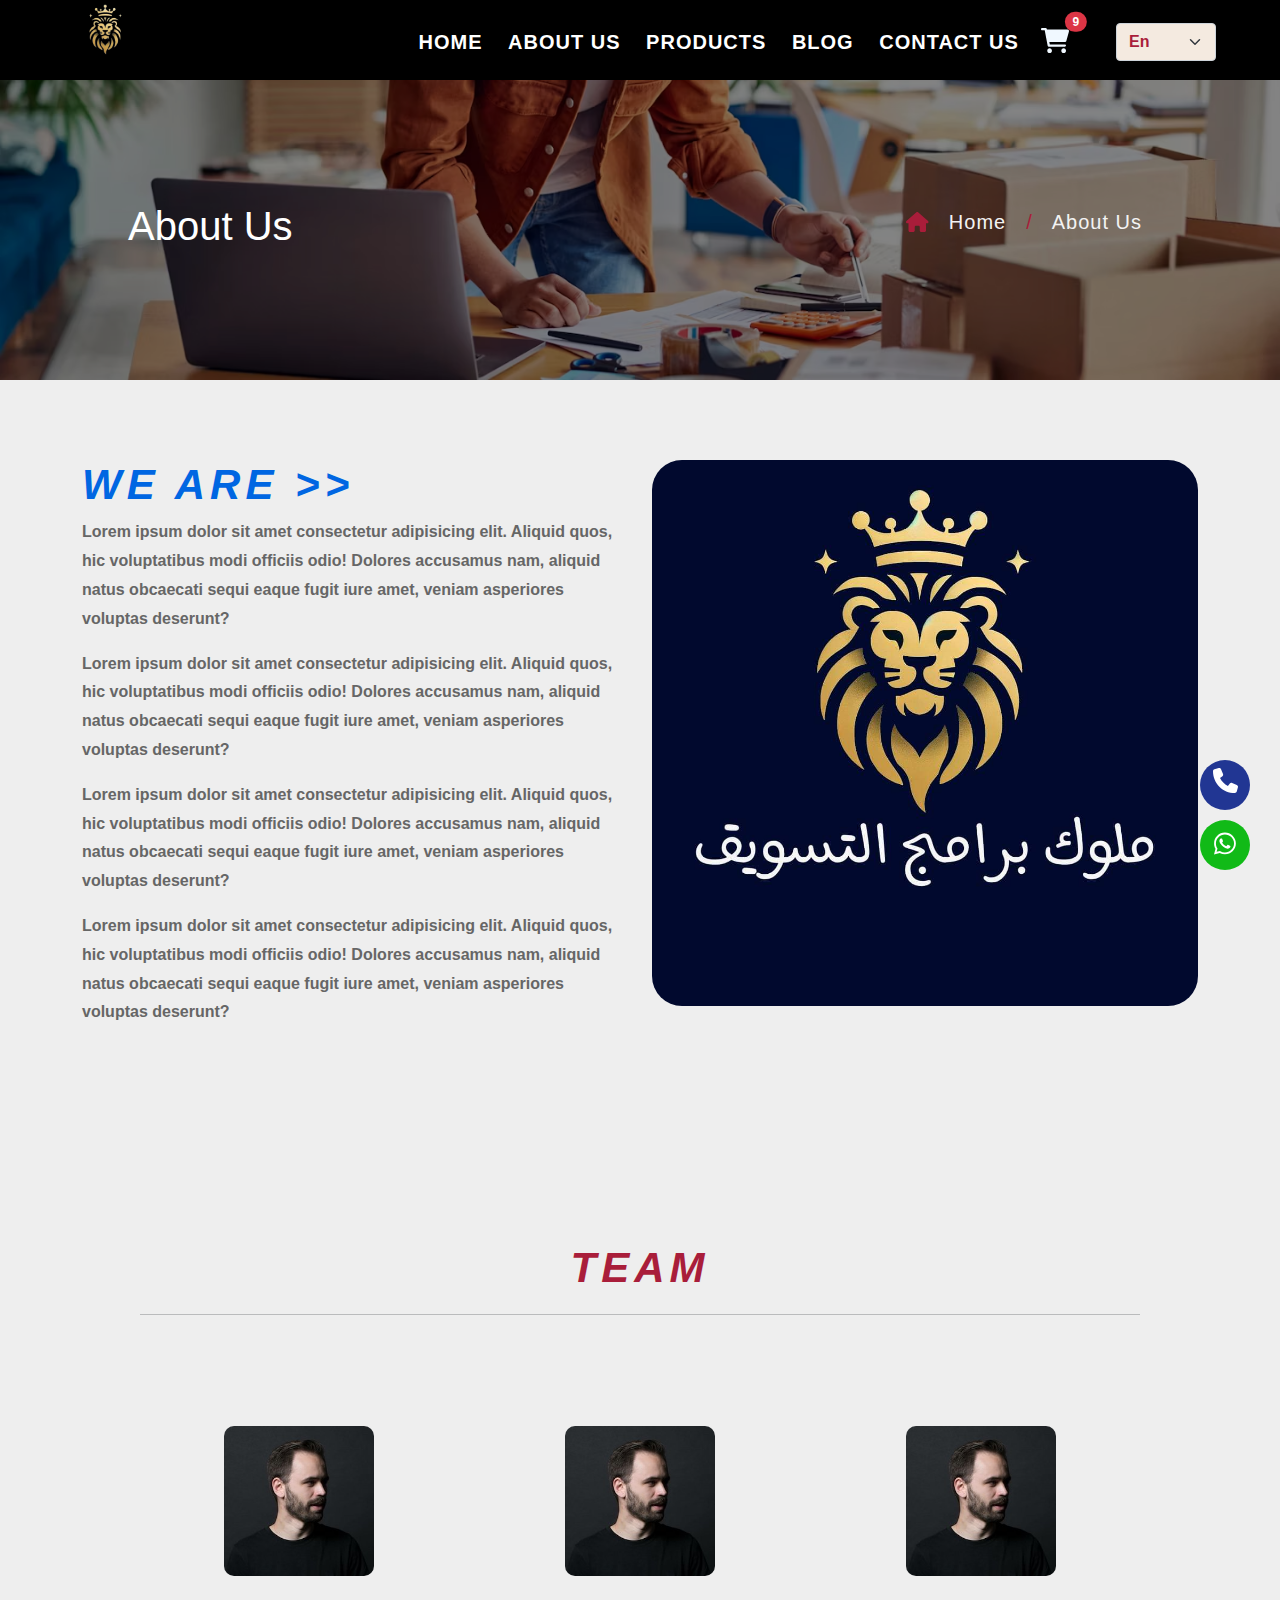
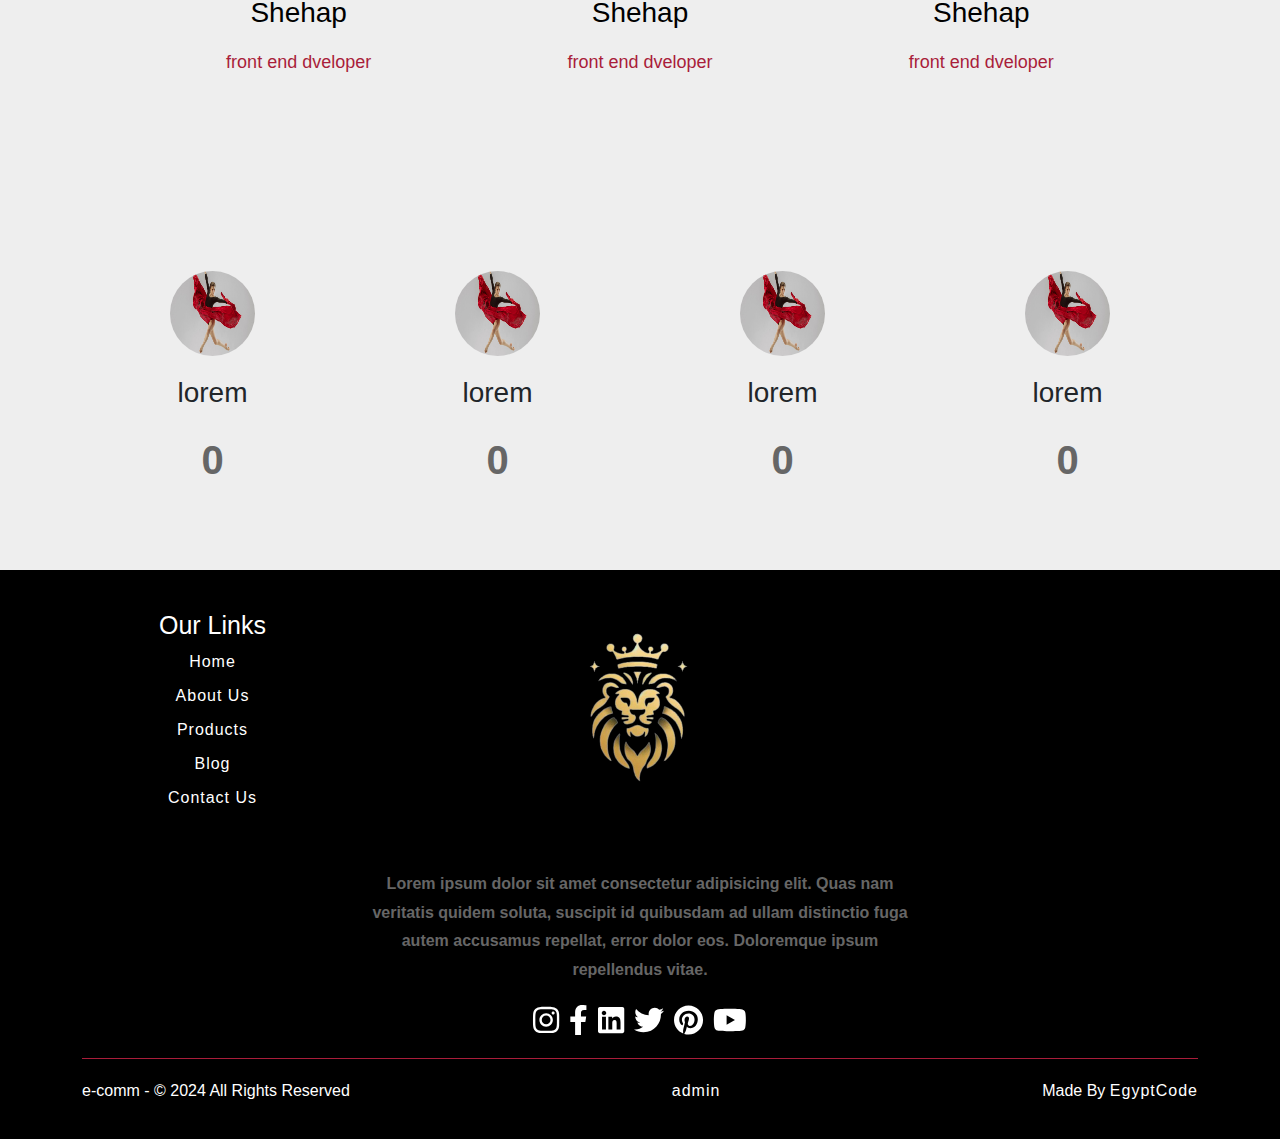
==== commit 781ba626: "Add files via upload" ====
--- a/about_us.html
+++ b/about_us.html
@@ -24,14 +24,35 @@
         </label>
     </div>
 
+
+
+
     <div class="nav-links">
         <a href="./index.html">Home</a>
         <a href="./about_us.html">About Us</a>
         <a href="./products.html">Products</a>
         <a href="./blog.html">Blog</a>
         <a href="./contact_us.html">Contact Us</a>
-
-    </div>
+    </div>
+
+
+    <a class="cart_icon" href="./cart.html">
+        <button type="button" class="btn btn-primary position-relative">
+            <i class="fa-solid fa-cart-shopping"></i>
+            <span class="position-absolute top-0 start-100 translate-middle badge rounded-pill bg-danger">
+              9
+              <span class="visually-hidden">unread messages</span>
+            </span>
+          </button>
+    </a>
+
+    <!-- lang Swicher-->
+    <select class="form-select" aria-label="Default select example">
+        <option selected value="En">En</option>
+        <option value="Ar">Ar</option>
+      </select>    
+
+
 </div>
 
 
@@ -78,7 +99,7 @@
 
 
 <div class="col-lg-6 box">
-    <img src="./img/bgleft.jpg" alt="">
+    <img src="./img/prand.jpeg" alt="">
 </div>
 
 
--- a/css/main.css
+++ b/css/main.css
@@ -99,7 +99,7 @@
 }
 /* navbar */
 .navbar {
-  height: 75px;
+  height: 80px;
   width: 100%;
   background-color: transparent;
   padding: 0 5%;  
@@ -108,12 +108,29 @@
   background-color: var(--Secondary-color);
   z-index: 92212554454554541212;
 }
-
-.navbar  .nav-header {
-  width: 20%;
-
-}
-
+.navbar .cart_icon button{
+  color: aliceblue;
+  background-color: transparent;
+  border: none;
+  margin-right: 35px;
+}
+.navbar .cart_icon button svg{
+  font-size: 25px;
+}
+.navbar .cart_icon .start-100{
+  left: 90% !important;
+}
+.navbar select{
+  display: inline-block;
+  width: 100px;
+  background-color: #F4EAE0;
+  color: var(--btnColor) !important;
+  font-weight: 800 !important;
+}
+.navbar select option{
+  color: var(--btnColor) !important;
+  font-weight: 800;
+}
 .navbar  .nav-header  .nav-logo {
   display: inline-block;
   font-size: 22px;
@@ -121,9 +138,8 @@
 }
 
 .navbar .nav-logo img {
-  width: 154px  !important;
-}
-
+  width: 84px  !important;
+}
 .navbar .nav-btn {
   display: none;
 }
@@ -133,9 +149,7 @@
 .navbar  .nav-links {
   margin-left: auto;
   font-size: 20px;
-
-}
-
+}
 .navbar  .nav-links  a , .navbar .nav-links li{
   display: inline-block;
   padding: 13px 10px 13px 10px;
@@ -320,8 +334,8 @@
 .S1_home{
   width: 100%;
   height: 100vh;
-  background-image: url(../img/bgleft.jpg);
-  background-position: bottom;
+  background-image: url(../img/prand.jpeg);
+  background-position: center;
   background-size: cover;
   display: flex;
   flex-direction: column;
@@ -334,10 +348,10 @@
   text-align: center;
 }
 .S1_home_2{
-  background-image: url(../img/bgleft.jpg);
+  background-image: url(../img/P_7.jpg);
 }
 .S1_home_3 {
-  background-image: url(../img/bgleft.jpg);
+  background-image: url(../img/P_6.jpg);
 }
 .S1_home::after{
   content: '';
@@ -473,6 +487,7 @@
 .Products .box img{
   margin: 20px 0;
   border-radius: 5px;
+  height: 300px;
 }
 .Products .box h4 a{
   color: var(--Secondary-color) ;
@@ -1131,18 +1146,22 @@
 /* blog */
 .blog {
   padding: 70px 0;
+  position: relative;
 }
 
 .blog .box {
-  padding: 30px;
+  padding: 10px;
   border-radius: 5px;
 }
 
 .blog .box .images img {
   margin-bottom: 20px;
   border-radius: 30px !important;
-}
-
+  height: 350px;
+}
+.S_blog .box .images img {
+  height: 100%;
+}
 .blog .box span img {
   width: 20px;
   height: 20px;
@@ -1192,12 +1211,17 @@
   justify-content: space-between;
   margin: 20px 0;
 }
-
+.blog .catt{
+  position: sticky;
+  top: 0;
+}
+.blog .ssaafvvvx{
+  position: relative;
+}
 .blog .catt ul {
   flex-direction: column;
-
-}
-
+}
+  
 .more_blog ul {
   align-items: center;
 }
@@ -1300,8 +1324,8 @@
   width: 100%;
   height: 450px;
   background-attachment: fixed;
-  background-image: url(../img/bgleft.jpg);
-  background-position: center;
+  background-image: url(../img/BANER.jpg);
+  background-position: left;
   background-size: cover;
   background-repeat: no-repeat;
   display: flex;
@@ -1536,10 +1560,86 @@
 .card_Special h3 a:hover{
   color: var(--Secondary-color);
 }
-
-
-
-
+/* Cart */
+.cart {
+  padding: 70px 0;
+}
+.cart img {
+  width: 100px !important;
+}
+.cart .Qunte {
+  display: flex;
+}
+.cart .Qunte button {
+  padding: 5px;
+  background-color: var(--btnColor);
+  border: none;
+  border-radius: 5px;
+  margin: 0 10px;
+}
+.cart_page_contant {
+  display: flex;
+  align-items: center;
+  justify-content: center;
+  border: var(--main_borderColor);
+  border-color: #000;
+}
+ .cart_page_contant img{
+  padding: 10px 0 !important;
+  border-radius: 20px;
+}
+.cart_page_contant button {
+  background-color: var(--btnColor);
+  padding: 10px;
+  border: none;
+  border-radius: 5px;
+  color: #fff;
+  width: 50px;
+}
+
+.cart_total_contant {
+  border: var(--main_borderColor);
+  padding: 10px;
+  margin-bottom: 25px;
+  border-color: #000;
+
+}
+
+.cart_total_contant h3 {
+  margin-bottom: 30px;
+}
+
+.cart_total_contant h4 {
+  margin-bottom: 10px;
+  font-size: 20px;
+}
+
+.cart_total_contant h5 {
+  font-size: 16px;
+
+}
+
+.supTotal {
+  padding: 70px 0;
+  background-color: var(--bgColor);
+}
+
+.supTotal h3 {
+  margin-bottom: 20px;
+  color: var(--textColor);
+}
+
+.supTotal a {
+  background-color: var(--btnColor);
+  color: var(--main_bgColor);
+  padding: 10px 30px;
+  border-radius: 5px;
+
+}
+
+.supTotal table {
+  margin-bottom: 40px;
+}
 
 
 
@@ -1606,6 +1706,7 @@
   }
 
   .S5_home .owl-nav .owl-prev,
+  
   .S5_home .owl-nav .owl-next {
     top: auto !important;
     bottom: auto !important;
